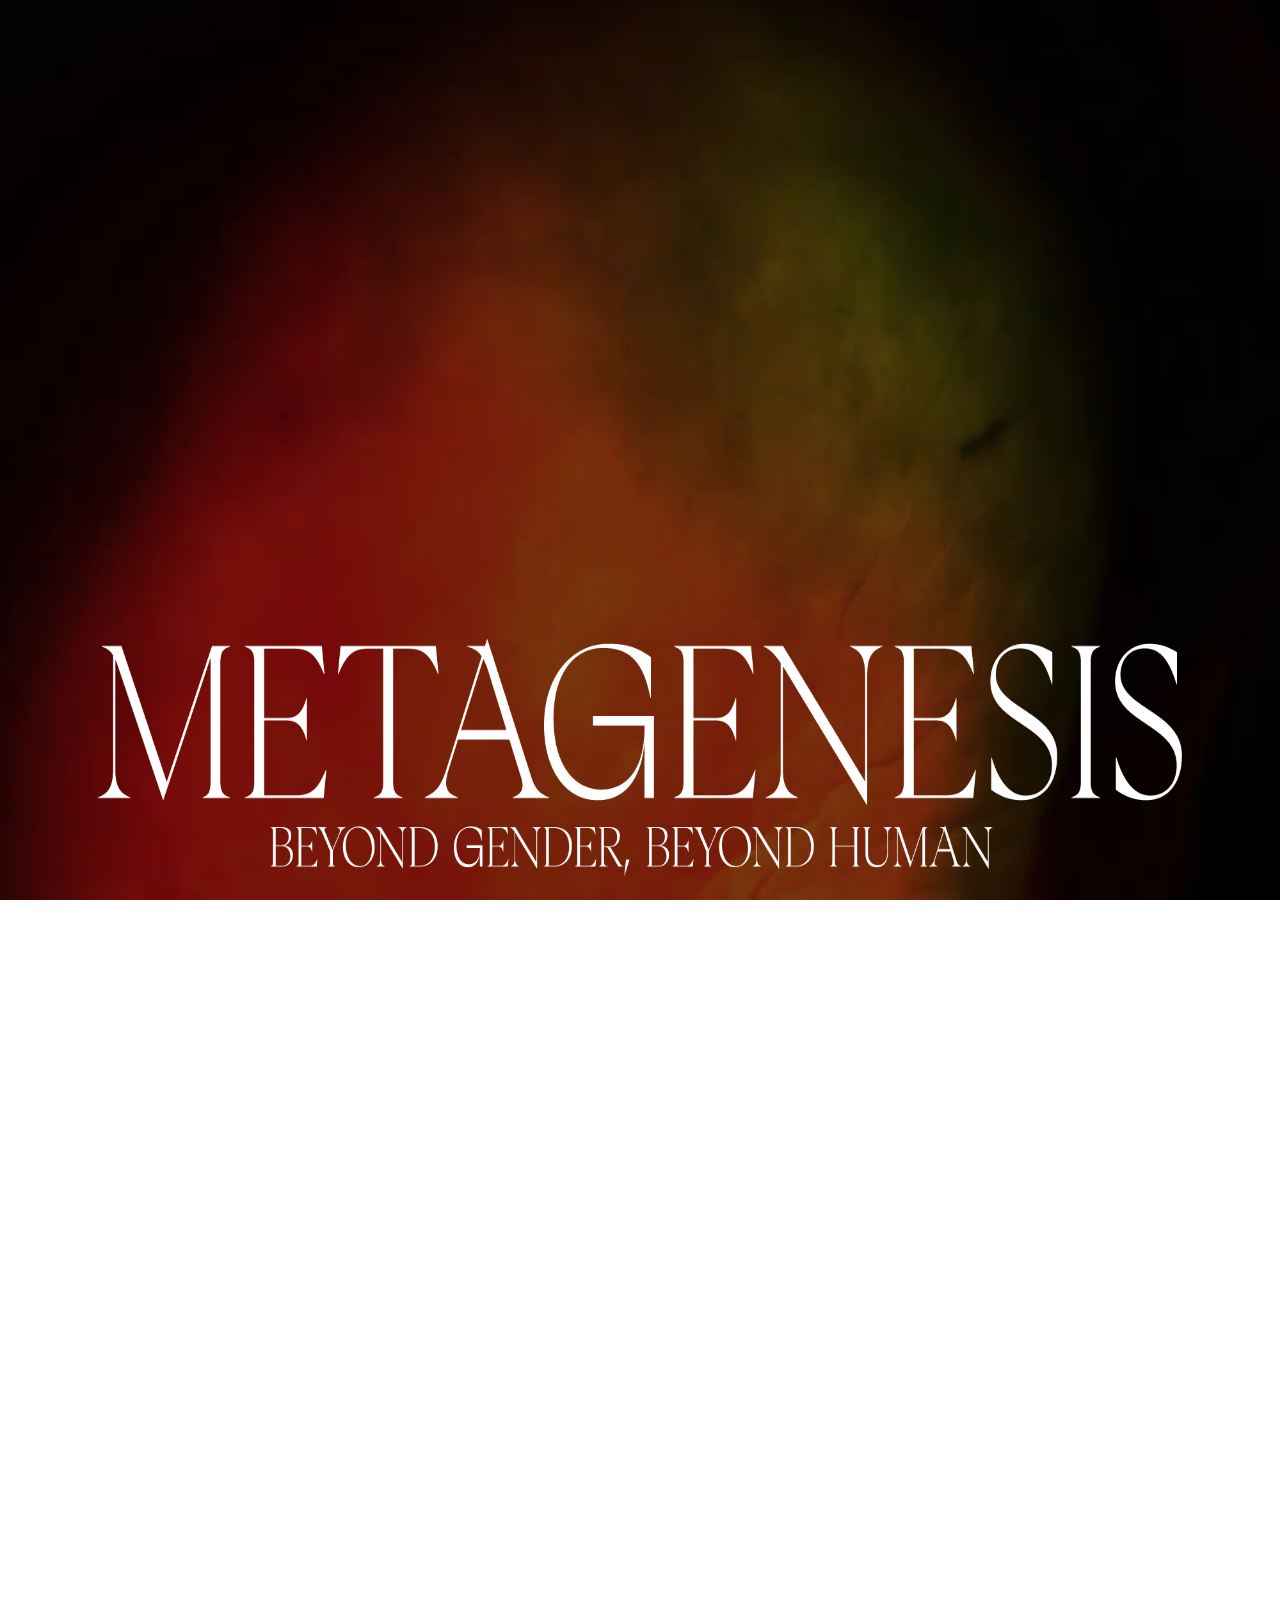
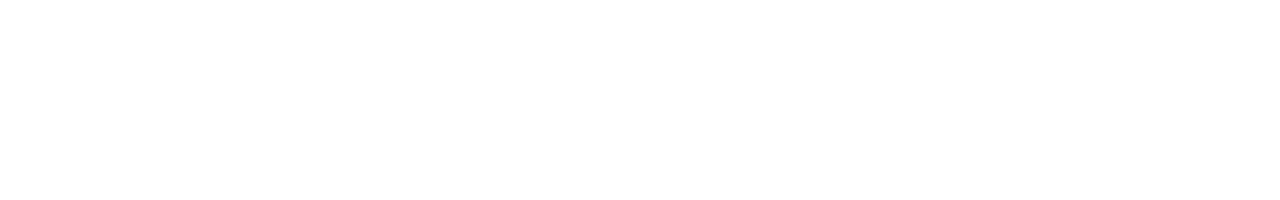
==== index2.html @ fcf665d2 "2345678" ====
<!DOCTYPE html>

<html>
    <head>
        <meta charset="utf-8">
        <title>METAGENESIS</title>
        <link rel="stylesheet" href="main2.css">
    </head>


    <body> 
        <video autoplay loop muted id="my-video">
            <source src="backdropsite.mp4" type="video/mp4">
        </video>
        
        <div id="main-container">
            <img id="ibackground" src="Experiencias%20web.png">
            <div id="second-section">
                <div id="text-01">
                    <p id="room">project room—6th june, 10 am, room 3.49, fbaul</p>
                    <div id="tagline">a departure from "titane", a film by julia ducournau</div>
                </div>
                <div id="text-02">
                    <div class="footer">Now she turns her head to the right but that means nothing</div>
                    <div class="footer">Communication design vi / 2022</div>
                </div>
            </div>
        </div>
    </body>
</html>
---- main2.css ----
@font-face {
    font-family:'boogy_brut_poster_testwhite';
    src: url('boogybrutpostertest-white-webfont.woff2') format('woff2'),
         url('boogybrutpostertest-white-webfont.woff') format('woff');
    font-weight: normal;
    font-style: normal;
}

@font-face {
    font-family: 'Neue Haas Grotesk Display Pro';
    src: url('NeueHaasDisplay-Roman.woff2') format('woff2'),
        url('NeueHaasDisplay-Roman.woff') format('woff');
    font-weight: 500;
    font-style: normal;
}

* { 
    margin: 0; 
    padding: 0; 
    box-sizing:border-box; 
}

body {
    overflow-x: hidden;
}


#my-video {
    height: 100vh;
    width: 100vw;
    object-fit: cover;
    position: fixed;
    z-index: 0;
}

#ibackground {
    width: 100%;
    height: 50%;
    z-index: 1;
}

#main-container {
    height: 200vh;
    width: 100vw;
    /*background-color: aqua;*/
    display: flex;
    flex-direction: column;
    z-index: 1;
}

#second-section {
    width: 100%;
    height: 50%;
    z-index: 1;
    display: flex;
    flex-direction: column;
    font-family:'boogy_brut_poster_testwhite';
    letter-spacing: 2px;
    text-transform: uppercase;
    color: #FFFFFF;
}

#text-01 {
    width: 100%;
    height: 90%;
    display: flex;
    flex-direction: column;
    justify-content: center;
    align-items: center;
}

#room {
    font-size: 30px; 
    
}

#tagline {
    font-size: 18px;
}

#text-02 {
    width: 100%;
    height: 10%;
    display: flex;
    flex-direction: column;
    justify-content: center;
    align-items: center;
}

.footer {
    font-size: 14px;
}
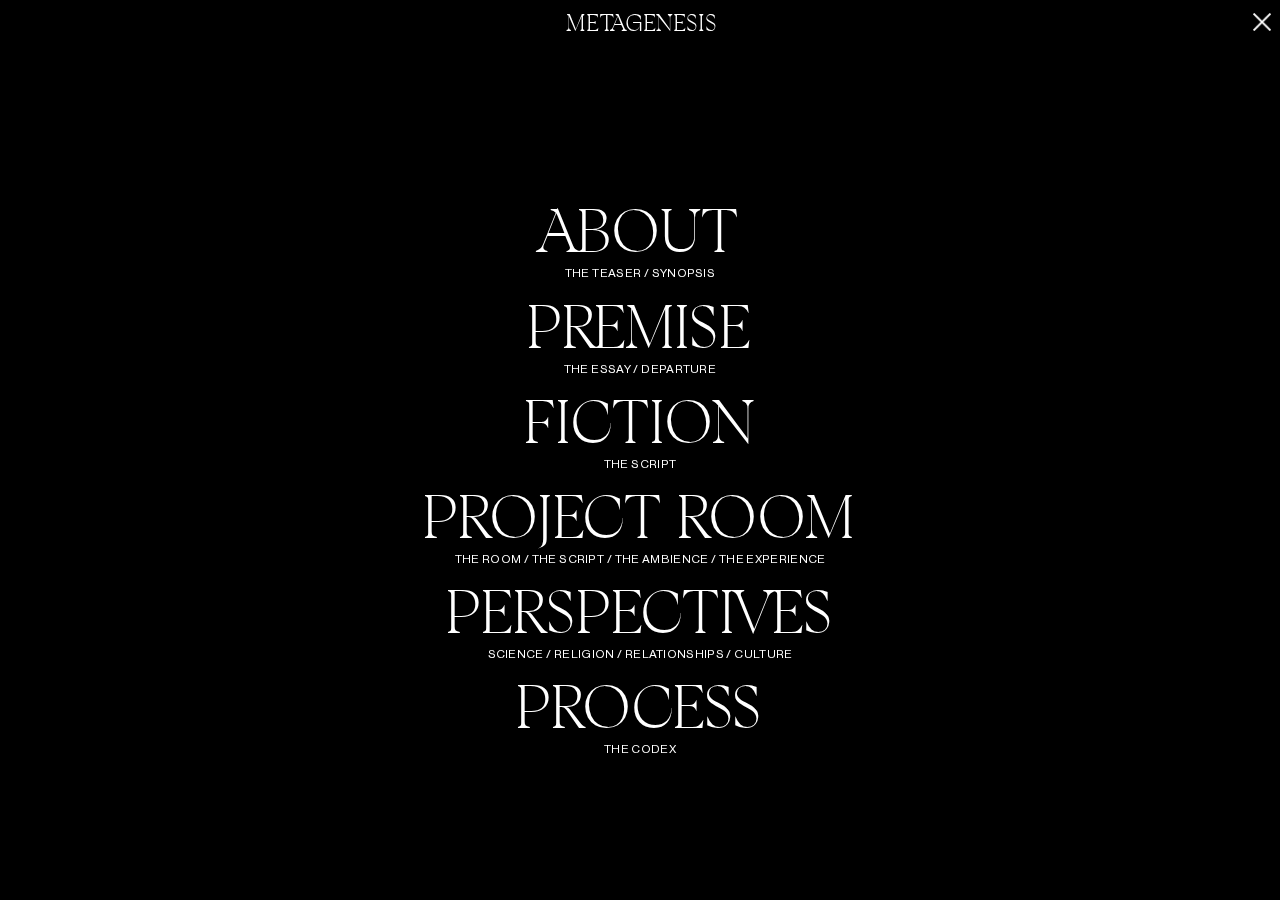
==== commit 54cdf96f: "345679" ====
--- a/index2.html
+++ b/index2.html
@@ -1,30 +1,78 @@
 <!DOCTYPE html>
-
 <html>
-    <head>
-        <meta charset="utf-8">
-        <title>METAGENESIS</title>
-        <link rel="stylesheet" href="main2.css">
+<head>
+    <meta charset="utf-8">
+    <meta name="viewport" content="width=device-width, initial-scale=1">
+    <title>METAGENESIS</title>
+    <link rel="stylesheet" href="main2.css">
     </head>
 
+<body>
 
-    <body> 
-        <video autoplay loop muted id="my-video">
-            <source src="backdropsite.mp4" type="video/mp4">
-        </video>
-        
-        <div id="main-container">
-            <img id="ibackground" src="Experiencias%20web.png">
-            <div id="second-section">
-                <div id="text-01">
-                    <p id="room">project room—6th june, 10 am, room 3.49, fbaul</p>
-                    <div id="tagline">a departure from "titane", a film by julia ducournau</div>
-                </div>
-                <div id="text-02">
-                    <div class="footer">Now she turns her head to the right but that means nothing</div>
-                    <div class="footer">Communication design vi / 2022</div>
-                </div>
-            </div>
-        </div>
-    </body>
+
+<div class="header">
+    <div class="container-1">
+    <a href="index.html" class="logo">metagenesis</a>
+    <a href="index.html"><img id="button" src="cross.png"></a></div>
+</div>
+
+
+<div class="second-container">
+    
+<h1>
+  <a href="index3.html">
+   About
+  </a>
+</h1>
+<p1>The Teaser / Synopsis</p1>
+
+    
+<h1>
+  <a href="index8.html">
+   Premise
+  </a>
+</h1>
+<p1>The essay / departure</p1>
+
+<h1>
+  <a href="index10.html">
+   Fiction
+  </a>
+</h1>
+<p1>The Script</p1>
+
+<h1>
+  <a href="index12.html">
+   Project Room
+  </a>
+</h1>
+<p1>The room / The Script / The Ambience / The experience </p1>
+
+<h1>
+  <a href="index5.html">
+   Perspectives
+  </a>
+</h1>
+<p1>Science / Religion / Relationships / Culture</p1>
+
+<h1>
+  <a href="index11.html">
+   Process
+  </a>
+</h1>
+<p1>The codex</p1>
+
+    
+    
+    
+</div>
+    
+
+  
+   
+    
+   
+   
+
+</body>
 </html>--- a/main2.css
+++ b/main2.css
@@ -1,92 +1,134 @@
 @font-face {
     font-family:'boogy_brut_poster_testwhite';
     src: url('boogybrutpostertest-white-webfont.woff2') format('woff2'),
-         url('boogybrutpostertest-white-webfont.woff') format('woff');
+    url('boogybrutpostertest-white-webfont.woff') format('woff');
     font-weight: normal;
     font-style: normal;
 }
 
+
 @font-face {
     font-family: 'Neue Haas Grotesk Display Pro';
     src: url('NeueHaasDisplay-Roman.woff2') format('woff2'),
-        url('NeueHaasDisplay-Roman.woff') format('woff');
-    font-weight: 500;
+    url('NeueHaasDisplay-Roman.woff') format('woff');
+    font-weight: normal;
     font-style: normal;
 }
 
-* { 
-    margin: 0; 
-    padding: 0; 
-    box-sizing:border-box; 
-}
 
-body {
+body { 
+    background-color:black;
+    width: 100%;
+    height: auto;
+    min-width: 60%;
+    margin: 0%;
+    display: flex;
+    position: relative;
+    flex-direction:column;
     overflow-x: hidden;
 }
 
-
-#my-video {
-    height: 100vh;
-    width: 100vw;
-    object-fit: cover;
-    position: fixed;
-    z-index: 0;
+.imgbg{
+ z-index: -99;
+vertical-align: middle;
+position:absolute;
+overflow: scroll;
 }
 
-#ibackground {
+
+.header {
+  width: 100%;
+  height: 40px;
+z-index: 3;
+position: fixed;
+
+}
+
+.container-1 {
+ width: 100%;
+ margin-top: 1%;
+ margin-bottom: 1%;
+ text-align: center;
+
+}
+
+
+.header a.logo {
+    position: relative;
+    font-size: 25px;
     width: 100%;
-    height: 50%;
+    color: #FFFFFF;
+    margin-left: 2.5%;
+    letter-spacing: 2px;
+    text-transform: uppercase; 
+    font-family: 'boogy_brut_poster_testwhite';
+    text-decoration: none;
+    z-index: 10;
+}
+
+
+#button{
+    width: 100%;
+    position:relative;
+    float: right;
+    width: 18px;
+    height: auto;
+    padding-right: 0.7%;
     z-index: 1;
 }
 
-#main-container {
-    height: 200vh;
-    width: 100vw;
-    /*background-color: aqua;*/
+
+.second-container{
+    width: 100%;
+    height: 100%;
+    box-sizing: border-box;
+    flex-direction:column;
     display: flex;
-    flex-direction: column;
-    z-index: 1;
+    justify-items: center;
+    position: fixed;
+    margin-top: 40px;
+   justify-content: center;
+    position: fixed;
+
+    
 }
 
-#second-section {
-    width: 100%;
-    height: 50%;
-    z-index: 1;
-    display: flex;
-    flex-direction: column;
+
+h1{ 
+    text-transform: uppercase;
+    height: auto;
     font-family:'boogy_brut_poster_testwhite';
-    letter-spacing: 2px;
-    text-transform: uppercase;
+    text-align: center;
+    color: #FFFFFF;
+    font-size: 65px; 
+    font-weight: normal;
+    letter-spacing: 3px;
+    padding: 0%;
+    margin: 0%;
+}
+
+h1 a:any-link {
+    text-decoration: none;
     color: #FFFFFF;
 }
 
-#text-01 {
-    width: 100%;
-    height: 90%;
-    display: flex;
-    flex-direction: column;
-    justify-content: center;
-    align-items: center;
+h1 a:hover {
+    text-decoration: none;
+    opacity: 0.7;}
+
+p1 {
+font-family: 'Neue Haas Grotesk Display Pro';
+font-weight: normal;
+font-size: 12px;
+text-align:justify;
+text-align-last: center;
+color: #FFFFFF;
+margin-bottom: 1.5%;
+text-transform: uppercase;
+letter-spacing: 0.3px;
+word-spacing: 0.3px;
 }
 
-#room {
-    font-size: 30px; 
-    
-}
 
-#tagline {
-    font-size: 18px;
-}
 
-#text-02 {
-    width: 100%;
-    height: 10%;
-    display: flex;
-    flex-direction: column;
-    justify-content: center;
-    align-items: center;
-}
-
-.footer {
-    font-size: 14px;
-}+         
